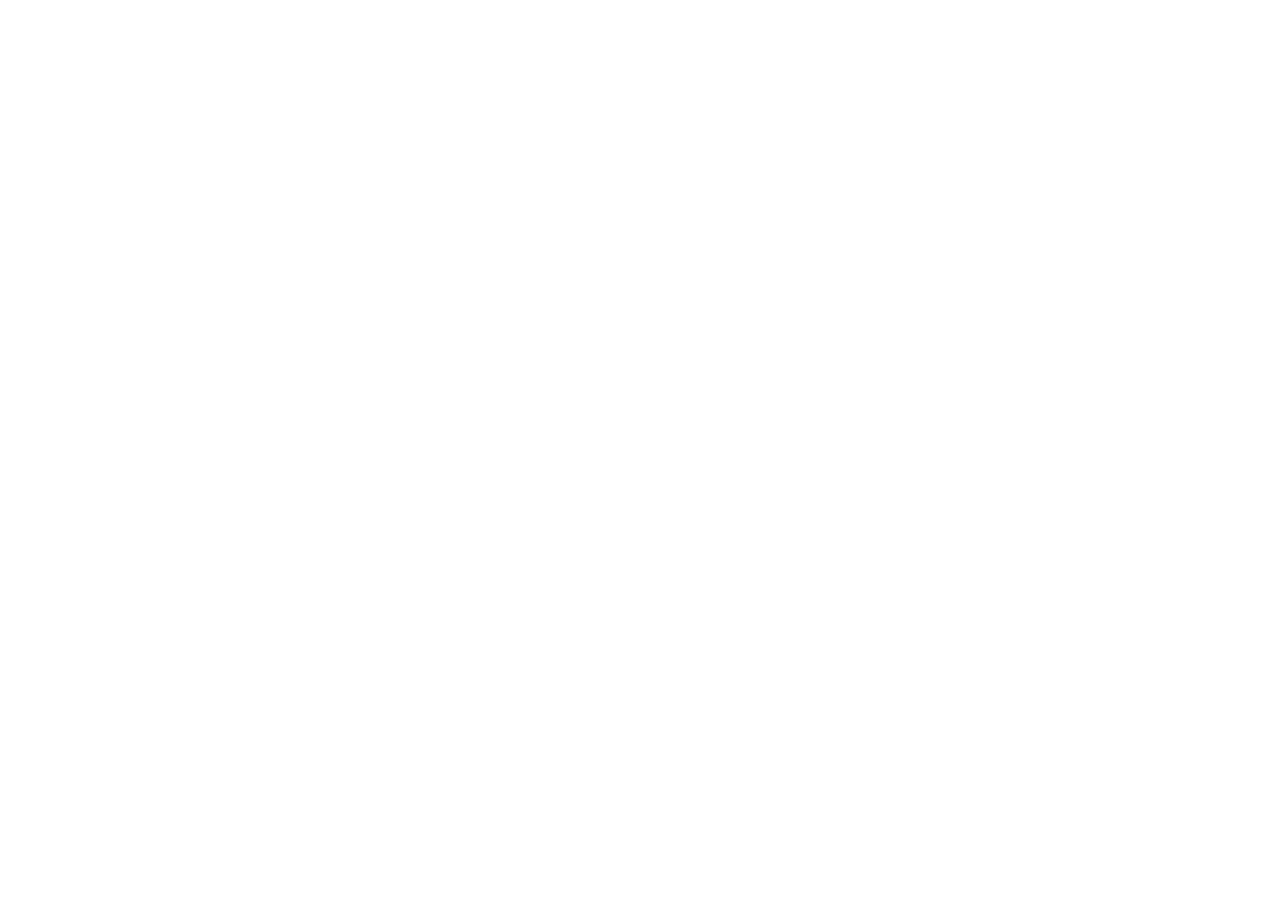
==== cloudines.html @ 55807935 "files" ====
<!DOCTYPE html>
<html lang="en-us">

  <head>

    <meta charsest=="UTF-8">
    <title>Brian's Data Visualization Page</title>
      <!-- Bootstrap stylesheet-->
    <link rel="stylesheet" href="https://stackpath.bootstrapcdn.com/bootstrap/4.4.1/css/bootstrap.min.css" integrity="sha384-Vkoo8x4CGsO3+Hhxv8T/Q5PaXtkKtu6ug5TOeNV6gBiFeWPGFN9MuhOf23Q9Ifjh" crossorigin="anonymous">
    <link rel="stylesheet" href="style.css">
    <script src="http://code.jquery.com/jquery-1.11.0.min.js"></script>
    <script src="http://code.jquery.com/jquery-migrate-1.2.1.min.js"></script>
    <link rel="stylesheet" href="http://maxcdn.bootstrapcdn.com/bootstrap/3.2.0/css/bootstrap.min.css">
    <script src="//maxcdn.bootstrapcdn.com/bootstrap/3.2.0/js/bootstrap.min.js"></script>
      
  </head>

  <body>
 
    
    <script src="https://code.jquery.com/jquery-3.4.1.slim.min.js" integrity="sha384-J6qa4849blE2+poT4WnyKhv5vZF5SrPo0iEjwBvKU7imGFAV0wwj1yYfoRSJoZ+n" crossorigin="anonymous"></script>
    <script src="https://cdn.jsdelivr.net/npm/popper.js@1.16.0/dist/umd/popper.min.js" integrity="sha384-Q6E9RHvbIyZFJoft+2mJbHaEWldlvI9IOYy5n3zV9zzTtmI3UksdQRVvoxMfooAo" crossorigin="anonymous"></script>
    <script src="https://stackpath.bootstrapcdn.com/bootstrap/4.4.1/js/bootstrap.min.js" integrity="sha384-wfSDF2E50Y2D1uUdj0O3uMBJnjuUD4Ih7YwaYd1iqfktj0Uod8GCExl3Og8ifwB6" crossorigin="anonymous"></script>
  </body>
</html>
---- style.css ----
.navbar{
    margin: 0;
    padding: 0;
}
.navbar-collapse{
    margin: 0;
}
.navbar-expand{
        margin: 0:
}
.navbar-brand{
    margin-right: auto;
}
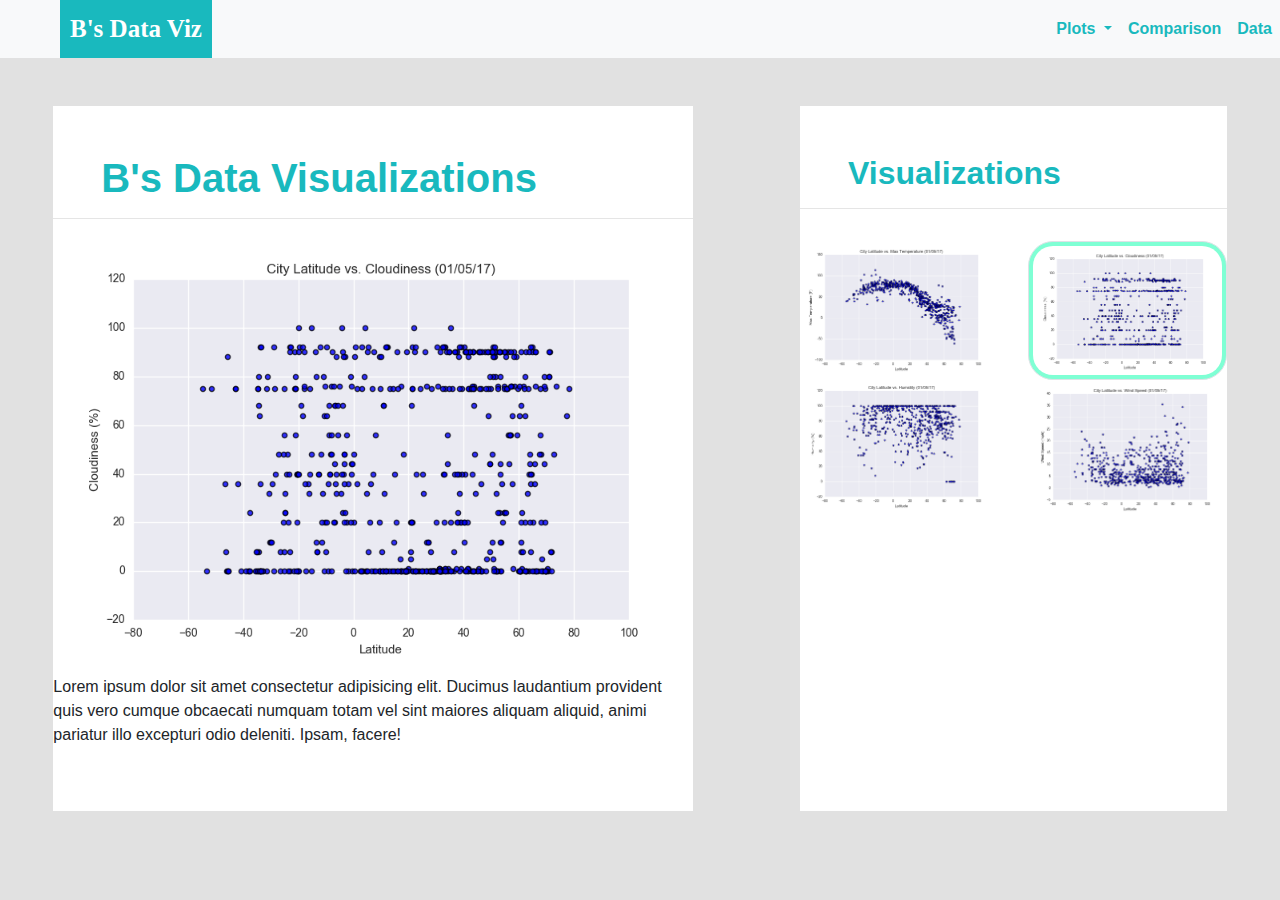
==== commit 2a30e395: "added styling" ====
--- a/cloudines.html
+++ b/cloudines.html
@@ -1,25 +1,78 @@
 <!DOCTYPE html>
 <html lang="en-us">
 
-  <head>
+<head>
 
-    <meta charsest=="UTF-8">
-    <title>Brian's Data Visualization Page</title>
-      <!-- Bootstrap stylesheet-->
-    <link rel="stylesheet" href="https://stackpath.bootstrapcdn.com/bootstrap/4.4.1/css/bootstrap.min.css" integrity="sha384-Vkoo8x4CGsO3+Hhxv8T/Q5PaXtkKtu6ug5TOeNV6gBiFeWPGFN9MuhOf23Q9Ifjh" crossorigin="anonymous">
-    <link rel="stylesheet" href="style.css">
-    <script src="http://code.jquery.com/jquery-1.11.0.min.js"></script>
-    <script src="http://code.jquery.com/jquery-migrate-1.2.1.min.js"></script>
-    <link rel="stylesheet" href="http://maxcdn.bootstrapcdn.com/bootstrap/3.2.0/css/bootstrap.min.css">
-    <script src="//maxcdn.bootstrapcdn.com/bootstrap/3.2.0/js/bootstrap.min.js"></script>
-      
-  </head>
+  <meta charsest=="utf-8">
+  <meta name="viewport" content="width=device-width, initial-scale=1, shrink-to-fit=no">
+  
+  <!-- Bootstrap stylesheet-->
+  <link rel="stylesheet" href="https://stackpath.bootstrapcdn.com/bootstrap/4.4.1/css/bootstrap.min.css" integrity="sha384-Vkoo8x4CGsO3+Hhxv8T/Q5PaXtkKtu6ug5TOeNV6gBiFeWPGFN9MuhOf23Q9Ifjh" crossorigin="anonymous">
+  <link rel="stylesheet" href="style.css"> 
+  
+  <title>Brian's Data Visualization Page</title>
+</head>
 
-  <body>
- 
+<body>
+  <!--Nav Bar-->
+  <nav class="navbar navbar-expand-lg bg-light">
+    <a class="navbar-brand" href="index.html">B's Data Viz</a>
     
-    <script src="https://code.jquery.com/jquery-3.4.1.slim.min.js" integrity="sha384-J6qa4849blE2+poT4WnyKhv5vZF5SrPo0iEjwBvKU7imGFAV0wwj1yYfoRSJoZ+n" crossorigin="anonymous"></script>
-    <script src="https://cdn.jsdelivr.net/npm/popper.js@1.16.0/dist/umd/popper.min.js" integrity="sha384-Q6E9RHvbIyZFJoft+2mJbHaEWldlvI9IOYy5n3zV9zzTtmI3UksdQRVvoxMfooAo" crossorigin="anonymous"></script>
-    <script src="https://stackpath.bootstrapcdn.com/bootstrap/4.4.1/js/bootstrap.min.js" integrity="sha384-wfSDF2E50Y2D1uUdj0O3uMBJnjuUD4Ih7YwaYd1iqfktj0Uod8GCExl3Og8ifwB6" crossorigin="anonymous"></script>
-  </body>
-</html>+    <button class="navbar-toggler" type="button" data-toggle="collapse" data-target="#navbarNavDropdown" aria-controls="navbarNavDropdown" aria-expanded="false" aria-label="Toggle navigation">
+      <span class="navbar-toggler-icon"></span>
+    </button>
+    
+    <div class="collapse navbar-collapse" id="navbarNavDropdown">
+      <ul class="navbar-nav ml-auto">
+        <li class="nav-item dropdown">
+          <a class="nav-link dropdown-toggle" href="#" id="navbarDropdownMenuLink" role="button" data-toggle="dropdown" aria-haspopup="true" aria-expanded="false">
+            Plots
+          </a>
+          <div class="dropdown-menu" aria-labelledby="navbarDropdownMenuLink">
+            <a class="dropdown-item" href="max_temp.html">Max Tempurature</a>
+            <a class="dropdown-item" href="humidity.html">Humidity</a>
+            <a class="dropdown-item active" href="cloudines.html">Cloudiness</a>
+            <a class="dropdown-item" href="windspeed.html">Windspeed</a>
+          </div>
+        </li>
+        <li class="nav-item">
+          <a class="nav-link" href="comparisons.html">Comparison</a>
+        </li>
+        <li class="nav-item">
+          <a class="nav-link" href="data.html">Data</a>
+        </li>
+      </ul>
+    </div>
+  </nav>
+  
+  <!--Page Layout-->
+  <div class="row no-gutters justify-content-around my-row">
+    <div class="col-lg-6 py-5 mt-5 mx-5 my-col">
+      <h1 class="text">B's Data Visualizations</h1>
+      <hr>
+      <img src="resources\assets\images\Fig3.png" class="img-fluid" alt="figure 3"">
+      <p>Lorem ipsum dolor sit amet consectetur adipisicing elit. Ducimus laudantium provident quis vero cumque obcaecati numquam totam vel sint maiores aliquam aliquid, animi pariatur illo excepturi odio deleniti. Ipsam, facere!</p>
+    </div>
+    <div class="col-lg-4 py-5 mt-5 mx-5 my-col">
+      <h2 class="text">Visualizations</h2>
+      <hr>
+      <div class="row my-row">
+        <div class="col-lg-6 my-col3 pt-3">
+          <img src="resources\assets\images\Fig1.png" class="img-fluid" alt="figure 1"> 
+          <img src="resources\assets\images\Fig2.png" class="img-fluid" alt="figure 2"> 
+        </div>
+        <div class="col-lg-6 my-col4 pt-3">
+          <img src="resources\assets\images\Fig3.png" class="img-thumbnail active_pic" alt="figure 3"> 
+          <img src="resources\assets\images\Fig4.png" class="img-fluid" alt="figure 4"> 
+        </div>
+      </div>
+    </div>
+  </div>
+
+  <script src="https://code.jquery.com/jquery-3.4.1.slim.min.js" integrity="sha384-J6qa4849blE2+poT4WnyKhv5vZF5SrPo0iEjwBvKU7imGFAV0wwj1yYfoRSJoZ+n" crossorigin="anonymous"></script>
+  <script src="https://cdn.jsdelivr.net/npm/popper.js@1.16.0/dist/umd/popper.min.js" integrity="sha384-Q6E9RHvbIyZFJoft+2mJbHaEWldlvI9IOYy5n3zV9zzTtmI3UksdQRVvoxMfooAo" crossorigin="anonymous"></script>
+  <script src="https://stackpath.bootstrapcdn.com/bootstrap/4.4.1/js/bootstrap.min.js" integrity="sha384-wfSDF2E50Y2D1uUdj0O3uMBJnjuUD4Ih7YwaYd1iqfktj0Uod8GCExl3Og8ifwB6" crossorigin="anonymous"></script>
+</body>
+</html>
+
+<!--<img src="resources\assets\images\Fig1.png" alt="figure 1" width="200" height="125">-->--- a/style.css
+++ b/style.css
@@ -1,13 +1,54 @@
-.navbar{
-    margin: 0;
+body {
+    background-color:rgb(225, 225, 225);
+}
+.my-col {
+    background-color: white;
+}
+.active_pic {
+    border-radius: 25px;
+    background-color: aquamarine;
+    
+}
+.foot-row {
+    border-top: aqua;
+}
+.foot-text {
+    font-size: 20px;
+    padding: 10px;
+    font-style: italic;
+    font-weight: lighter;
+    
+}
+.navbar-expand-lg {
     padding: 0;
+    
 }
-.navbar-collapse{
-    margin: 0;
+.navbar-brand {
+    background-color: rgb(25, 185, 190);
+    color: white;
+    margin-left: 60px;
+    padding: 10px;
+    font-size: 25px;
+    font-family: Georgia, serif;
+    font-weight: bold;
+    
 }
-.navbar-expand{
-        margin: 0:
+.text {
+    background-color: white;
+    color:rgb(25, 185, 190);
+    font-weight: bold;
+    padding-left: 3rem;
 }
-.navbar-brand{
-    margin-right: auto;
-}+a.nav-link {
+    color: rgb(25,185,190);
+    font-weight: bold;
+}
+.dropdown-item:hover {
+    color:white ;
+    background-color: rgb(25, 185, 190);
+}
+.nav-link.active {
+    color: white;
+    background-color: rgb(25, 185, 190);
+}
+
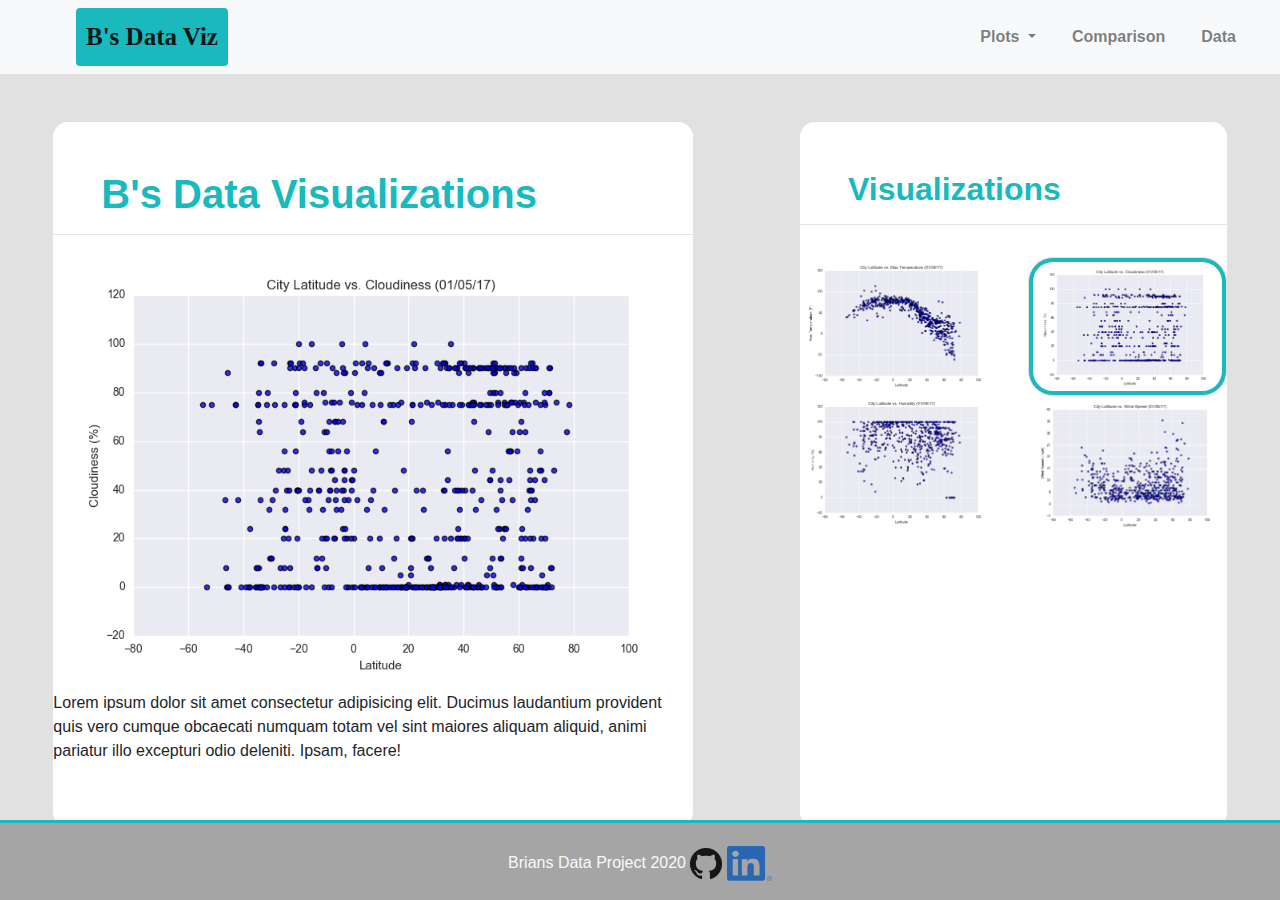
==== commit 606880bf: "style touchup" ====
--- a/cloudines.html
+++ b/cloudines.html
@@ -15,8 +15,8 @@
 
 <body>
   <!--Nav Bar-->
-  <nav class="navbar navbar-expand-lg bg-light">
-    <a class="navbar-brand" href="index.html">B's Data Viz</a>
+  <nav class="navbar navbar-expand-lg navbar-light bg-light">
+    <a class="navbar-brand rounded" href="index.html">B's Data Viz</a>
     
     <button class="navbar-toggler" type="button" data-toggle="collapse" data-target="#navbarNavDropdown" aria-controls="navbarNavDropdown" aria-expanded="false" aria-label="Toggle navigation">
       <span class="navbar-toggler-icon"></span>
@@ -31,15 +31,15 @@
           <div class="dropdown-menu" aria-labelledby="navbarDropdownMenuLink">
             <a class="dropdown-item" href="max_temp.html">Max Tempurature</a>
             <a class="dropdown-item" href="humidity.html">Humidity</a>
-            <a class="dropdown-item active" href="cloudines.html">Cloudiness</a>
+            <a class="dropdown-item" href="cloudines.html">Cloudiness</a>
             <a class="dropdown-item" href="windspeed.html">Windspeed</a>
           </div>
         </li>
         <li class="nav-item">
-          <a class="nav-link" href="comparisons.html">Comparison</a>
+          <a class="nav-link rounded-pill" href="comparisons.html">Comparison</a>
         </li>
         <li class="nav-item">
-          <a class="nav-link" href="data.html">Data</a>
+          <a class="nav-link rounded-pill" href="data.html">Data</a>
         </li>
       </ul>
     </div>
@@ -58,17 +58,27 @@
       <hr>
       <div class="row my-row">
         <div class="col-lg-6 my-col3 pt-3">
-          <img src="resources\assets\images\Fig1.png" class="img-fluid" alt="figure 1"> 
-          <img src="resources\assets\images\Fig2.png" class="img-fluid" alt="figure 2"> 
+          <a href="max_temp.html"><img src="resources\assets\images\Fig1.png" class="img-fluid" alt="figure 1"></a> 
+          <a href="humidity.html"><img src="resources\assets\images\Fig2.png" class="img-fluid" alt="figure 2"></a> 
         </div>
         <div class="col-lg-6 my-col4 pt-3">
-          <img src="resources\assets\images\Fig3.png" class="img-thumbnail active_pic" alt="figure 3"> 
-          <img src="resources\assets\images\Fig4.png" class="img-fluid" alt="figure 4"> 
+          <a href="cloudines.html"><img src="resources\assets\images\Fig3.png" class="img-thumbnail active_pic" alt="figure 3"></a> 
+          <a href="windspeed.html"><img src="resources\assets\images\Fig4.png" class="img-fluid" alt="figure 4"></a> 
         </div>
       </div>
     </div>
   </div>
-
+  <footer class="footer">
+    <div class="container">
+      <div class="row foot-row">
+        <div class="col copyright">
+          Brians Data Project 2020  <a href="https://bperry555.github.io"><img src="resources\assets\images\GitHub-Mark-32px.png"></a>
+          <a href="#"><img src="resources\assets\images\LI-In-Bug.png" alt="linked in profile, coming soon" height="35px" width="45px"></a>
+        </div>
+      </div>
+    </div> 
+  </footer>
+  
   <script src="https://code.jquery.com/jquery-3.4.1.slim.min.js" integrity="sha384-J6qa4849blE2+poT4WnyKhv5vZF5SrPo0iEjwBvKU7imGFAV0wwj1yYfoRSJoZ+n" crossorigin="anonymous"></script>
   <script src="https://cdn.jsdelivr.net/npm/popper.js@1.16.0/dist/umd/popper.min.js" integrity="sha384-Q6E9RHvbIyZFJoft+2mJbHaEWldlvI9IOYy5n3zV9zzTtmI3UksdQRVvoxMfooAo" crossorigin="anonymous"></script>
   <script src="https://stackpath.bootstrapcdn.com/bootstrap/4.4.1/js/bootstrap.min.js" integrity="sha384-wfSDF2E50Y2D1uUdj0O3uMBJnjuUD4Ih7YwaYd1iqfktj0Uod8GCExl3Og8ifwB6" crossorigin="anonymous"></script>
--- a/style.css
+++ b/style.css
@@ -1,28 +1,35 @@
+/* General Page Styling */
 body {
     background-color:rgb(225, 225, 225);
+    margin-bottom: 60px;
+}
+html {
+    position: relative;
+    min-height: 100%;
 }
 .my-col {
     background-color: white;
+    border-radius: 15px;
 }
-.active_pic {
-    border-radius: 25px;
-    background-color: aquamarine;
-    
+.text {
+    background-color: white;
+    color:rgb(25, 185, 190);
+    font-weight: bold;
+    padding-left: 3rem;
 }
-.foot-row {
-    border-top: aqua;
+/* Navbar Styling*/
+@media (max-width: 767.98px){
+.navbar-custom {
+    background-color: teal;
+    color: black
+    }
 }
-.foot-text {
-    font-size: 20px;
-    padding: 10px;
-    font-style: italic;
-    font-weight: lighter;
-    
+.navbar-custom {
+    padding: 5px;
+    border-bottom: 2px solid rgb(25, 185, 190);
+    background-color: white;
 }
-.navbar-expand-lg {
-    padding: 0;
-    
-}
+
 .navbar-brand {
     background-color: rgb(25, 185, 190);
     color: white;
@@ -30,25 +37,61 @@
     padding: 10px;
     font-size: 25px;
     font-family: Georgia, serif;
-    font-weight: bold;
-    
+    font-weight: bold; 
 }
-.text {
+a.navbar-brand:hover {
+    color: rgb(25, 185, 190);
     background-color: white;
-    color:rgb(25, 185, 190);
-    font-weight: bold;
-    padding-left: 3rem;
+    border-color: rgb(25, 185, 190);
+    border:2px solid rgb(25, 185, 190);;
 }
 a.nav-link {
     color: rgb(25,185,190);
     font-weight: bold;
+    margin-right: 20px;
 }
-.dropdown-item:hover {
+a.nav-link:hover {
+    background-color: rgb(25, 185, 190);
+    color: white;
+}
+a.dropdown-item:hover {
     color:white ;
     background-color: rgb(25, 185, 190);
 }
-.nav-link.active {
+a.dropdown-item:active {
     color: white;
     background-color: rgb(25, 185, 190);
 }
-
+.navbar-toggler {
+    background-color: rgb(25, 185, 190);
+    ;
+}
+/* Border On Selection */
+.active_pic {
+    border-radius: 25px;
+    background-color: rgb(25, 185, 190);
+}
+/* Footer Styling */
+.foot-text {
+    font-size: 20px;
+    padding: 10px;
+    font-style: italic;
+    font-weight: lighter;  
+}
+.footer {   
+    position: absolute;   
+    bottom: 0;   
+    width: 100%;   
+    height: 80px;
+    line-height: 60px;
+    background-color: rgb(165, 165, 165);
+    color: #f8f9fa!important;
+    margin: 0px;
+    border-width: 2rem;
+    border-top:3px solid rgb(25, 185, 190)
+  }
+.copyright {
+    margin-top: 10px;
+    float: inline-start;  
+    text-align: center
+}